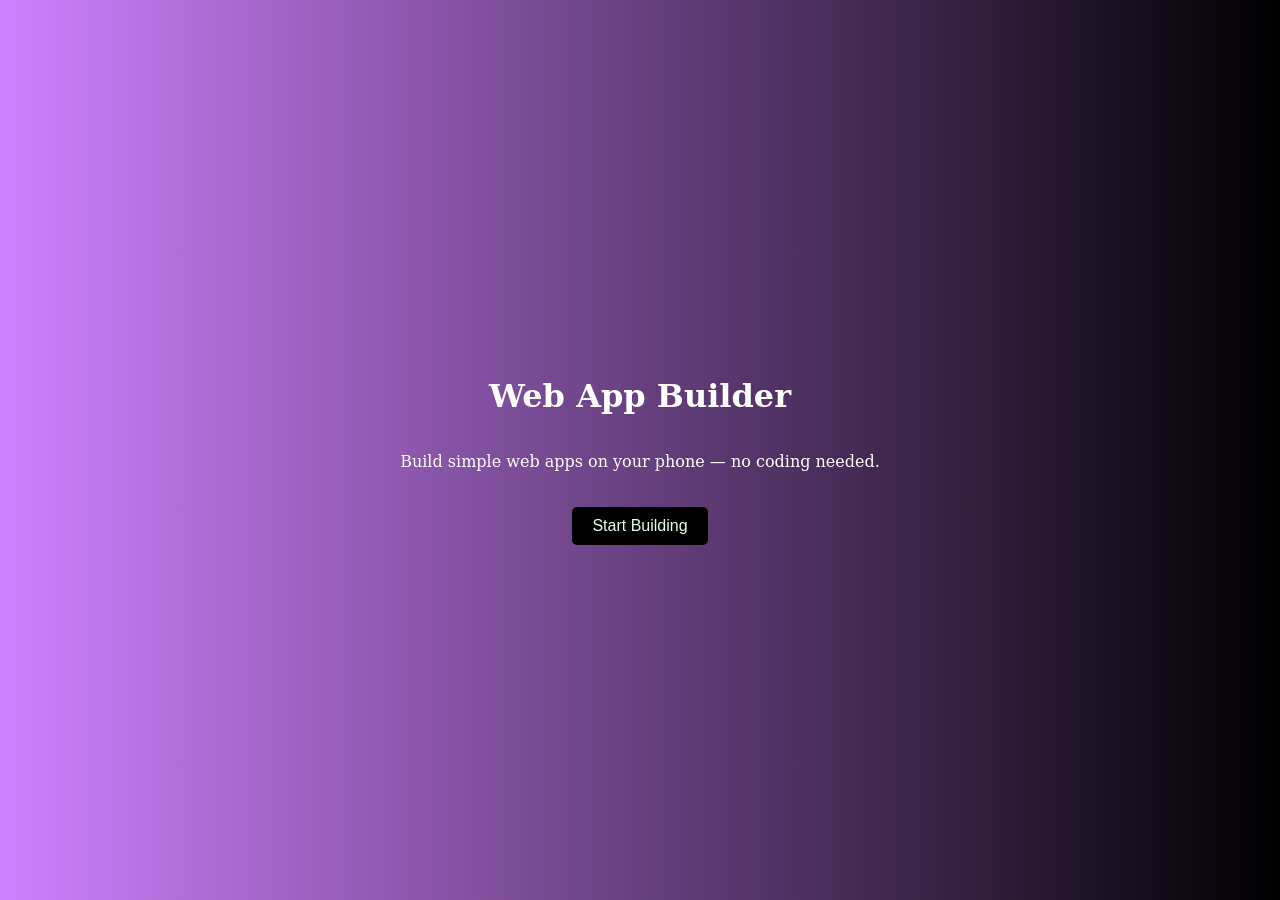
==== index.html @ 57819967 "Add files via upload" ====
<!DOCTYPE html>
<html lang="en">
<head>
  <meta charset="UTF-8" />
  <meta name="viewport" content="width=device-width, initial-scale=1.0"/>
  <title>Web App Builder</title>
  <style>
    body {
      font-family: 'serif';
      background: linear-gradient(to right, #cf80ff, #000000);
      margin: 0;
      height: 100vh;
      display: flex;
      justify-content: center;
      align-items: center;
      flex-direction: column;
      color: white;
      text-align: center;
    }
    button {
      padding: 10px 20px;
      font-size: 16px;
      margin-top: 20px;
      border: none;
      border-radius: 5px;
      background: black;
      color: #eaffea;
      cursor: pointer;
    }
  </style>
</head>
<body>
  <h1>Web App Builder</h1>
  <p>Build simple web apps on your phone — no coding needed.</p>
  <button onclick="window.location.href='main.html'">Start Building</button>
</body>
</html>
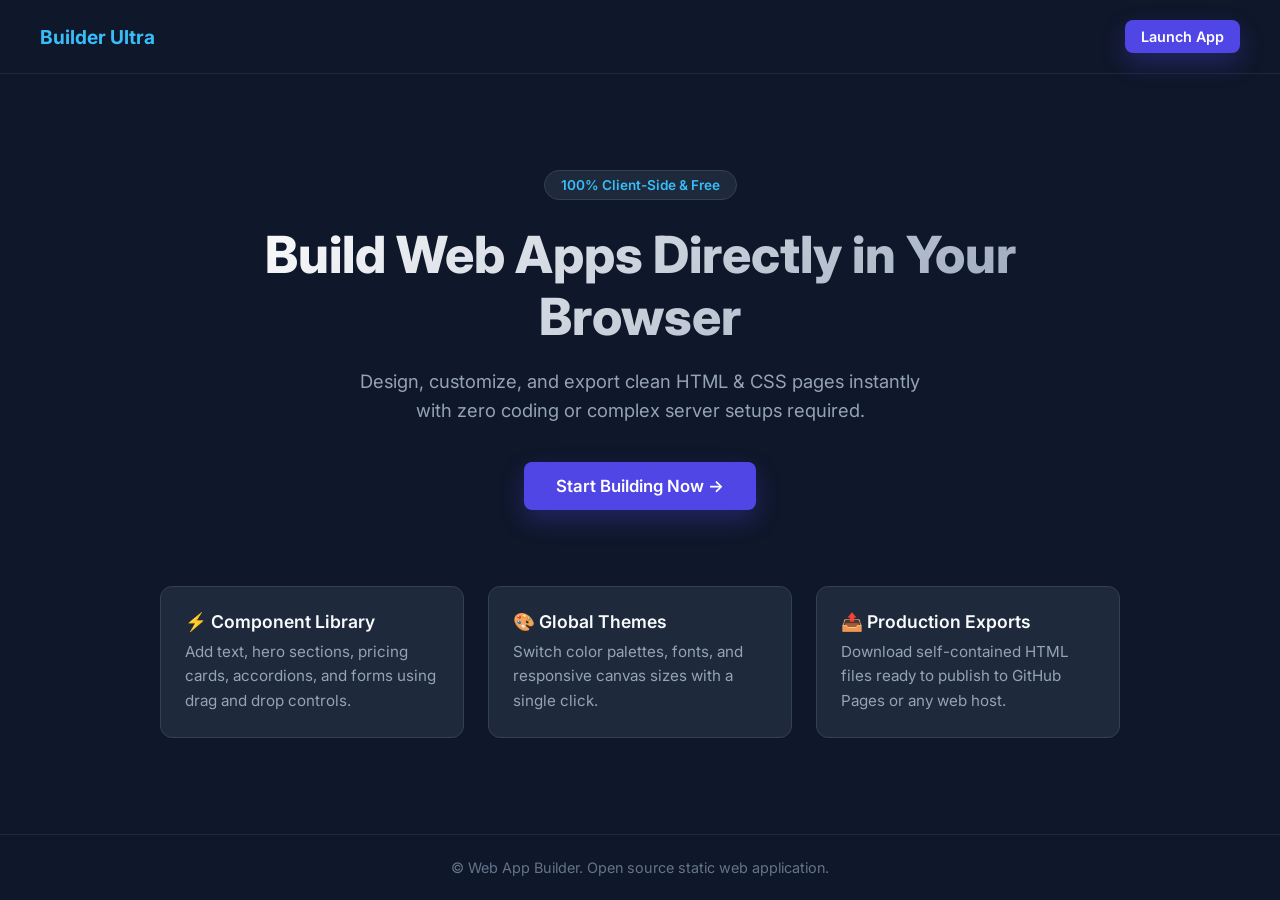
==== commit edd4945e: "Revamp index.html with new title and styles Updated the title and added meta tags for description an" ====
--- a/index.html
+++ b/index.html
@@ -3,35 +3,168 @@
 <head>
   <meta charset="UTF-8" />
   <meta name="viewport" content="width=device-width, initial-scale=1.0"/>
-  <title>Web App Builder</title>
+  <title>Simple Web App Builder | No-Code Web Design</title>
+  <meta name="description" content="Build, customize, and export responsive web apps directly in your browser with zero coding required.">
+  <link rel="manifest" href="manifest.json" />
+  <link rel="preconnect" href="https://fonts.googleapis.com" />
+  <link rel="preconnect" href="https://fonts.gstatic.com" crossorigin />
+  <link href="https://fonts.googleapis.com/css2?family=Inter:wght@400;500;600;700;800&display=swap" rel="stylesheet" />
   <style>
+    * {
+      box-sizing: border-box;
+      margin: 0;
+      padding: 0;
+    }
+
     body {
-      font-family: 'serif';
-      background: linear-gradient(to right, #cf80ff, #000000);
+      font-family: 'Inter', sans-serif;
+      background-color: #0f172a;
+      color: #f8fafc;
+      min-height: 100vh;
+      display: flex;
+      flex-direction: column;
+      justify-content: space-between;
+    }
+
+    header {
+      padding: 20px 40px;
+      display: flex;
+      justify-content: space-between;
+      align-items: center;
+      border-bottom: 1px solid #1e293b;
+    }
+
+    .logo {
+      font-weight: 700;
+      font-size: 1.2rem;
+      color: #38bdf8;
+    }
+
+    .hero {
+      max-width: 900px;
+      margin: 60px auto 40px auto;
+      text-align: center;
+      padding: 0 20px;
+    }
+
+    .badge {
+      display: inline-block;
+      padding: 6px 16px;
+      background: #1e293b;
+      color: #38bdf8;
+      border-radius: 999px;
+      font-size: 0.85rem;
+      font-weight: 600;
+      margin-bottom: 24px;
+      border: 1px solid #334155;
+    }
+
+    h1 {
+      font-size: 3.2rem;
+      font-weight: 800;
+      line-height: 1.2;
+      margin-bottom: 20px;
+      background: linear-gradient(135deg, #ffffff 0%, #94a3b8 100%);
+      -webkit-background-clip: text;
+      -webkit-text-fill-color: transparent;
+    }
+
+    p {
+      font-size: 1.15rem;
+      color: #94a3b8;
+      max-width: 600px;
+      margin: 0 auto 36px auto;
+      line-height: 1.6;
+    }
+
+    .cta-btn {
+      display: inline-block;
+      padding: 14px 32px;
+      font-size: 1.05rem;
+      font-weight: 600;
+      color: #ffffff;
+      background: #4f46e5;
+      border: none;
+      border-radius: 8px;
+      text-decoration: none;
+      transition: all 0.2s ease;
+      box-shadow: 0 10px 25px rgba(79, 70, 229, 0.3);
+    }
+
+    .cta-btn:hover {
+      background: #4338ca;
+      transform: translateY(-2px);
+    }
+
+    .features {
+      display: grid;
+      grid-template-columns: repeat(auto-fit, minmax(260px, 1fr));
+      gap: 24px;
+      max-width: 1000px;
+      margin: 0 auto 60px auto;
+      padding: 0 20px;
+    }
+
+    .feature-card {
+      background: #1e293b;
+      border: 1px solid #334155;
+      padding: 24px;
+      border-radius: 12px;
+      text-align: left;
+    }
+
+    .feature-card h3 {
+      font-size: 1.1rem;
+      font-weight: 600;
+      margin-bottom: 8px;
+      color: #f8fafc;
+    }
+
+    .feature-card p {
+      font-size: 0.95rem;
+      color: #94a3b8;
       margin: 0;
-      height: 100vh;
-      display: flex;
-      justify-content: center;
-      align-items: center;
-      flex-direction: column;
-      color: white;
+    }
+
+    footer {
       text-align: center;
-    }
-    button {
-      padding: 10px 20px;
-      font-size: 16px;
-      margin-top: 20px;
-      border: none;
-      border-radius: 5px;
-      background: black;
-      color: #eaffea;
-      cursor: pointer;
+      padding: 24px;
+      border-top: 1px solid #1e293b;
+      color: #64748b;
+      font-size: 0.9rem;
     }
   </style>
 </head>
 <body>
-  <h1>Web App Builder</h1>
-  <p>Build simple web apps on your phone — no coding needed.</p>
-  <button onclick="window.location.href='main.html'">Start Building</button>
+  <header>
+    <div class="logo">Builder Ultra</div>
+    <a href="main.html" class="cta-btn" style="padding: 8px 16px; font-size: 0.9rem;">Launch App</a>
+  </header>
+
+  <main class="hero">
+    <div class="badge">100% Client-Side & Free</div>
+    <h1>Build Web Apps Directly in Your Browser</h1>
+    <p>Design, customize, and export clean HTML & CSS pages instantly with zero coding or complex server setups required.</p>
+    <a href="main.html" class="cta-btn">Start Building Now →</a>
+  </main>
+
+  <section class="features">
+    <div class="feature-card">
+      <h3>⚡ Component Library</h3>
+      <p>Add text, hero sections, pricing cards, accordions, and forms using drag and drop controls.</p>
+    </div>
+    <div class="feature-card">
+      <h3>🎨 Global Themes</h3>
+      <p>Switch color palettes, fonts, and responsive canvas sizes with a single click.</p>
+    </div>
+    <div class="feature-card">
+      <h3>📤 Production Exports</h3>
+      <p>Download self-contained HTML files ready to publish to GitHub Pages or any web host.</p>
+    </div>
+  </section>
+
+  <footer>
+    &copy; Web App Builder. Open source static web application.
+  </footer>
 </body>
-</html>+</html>
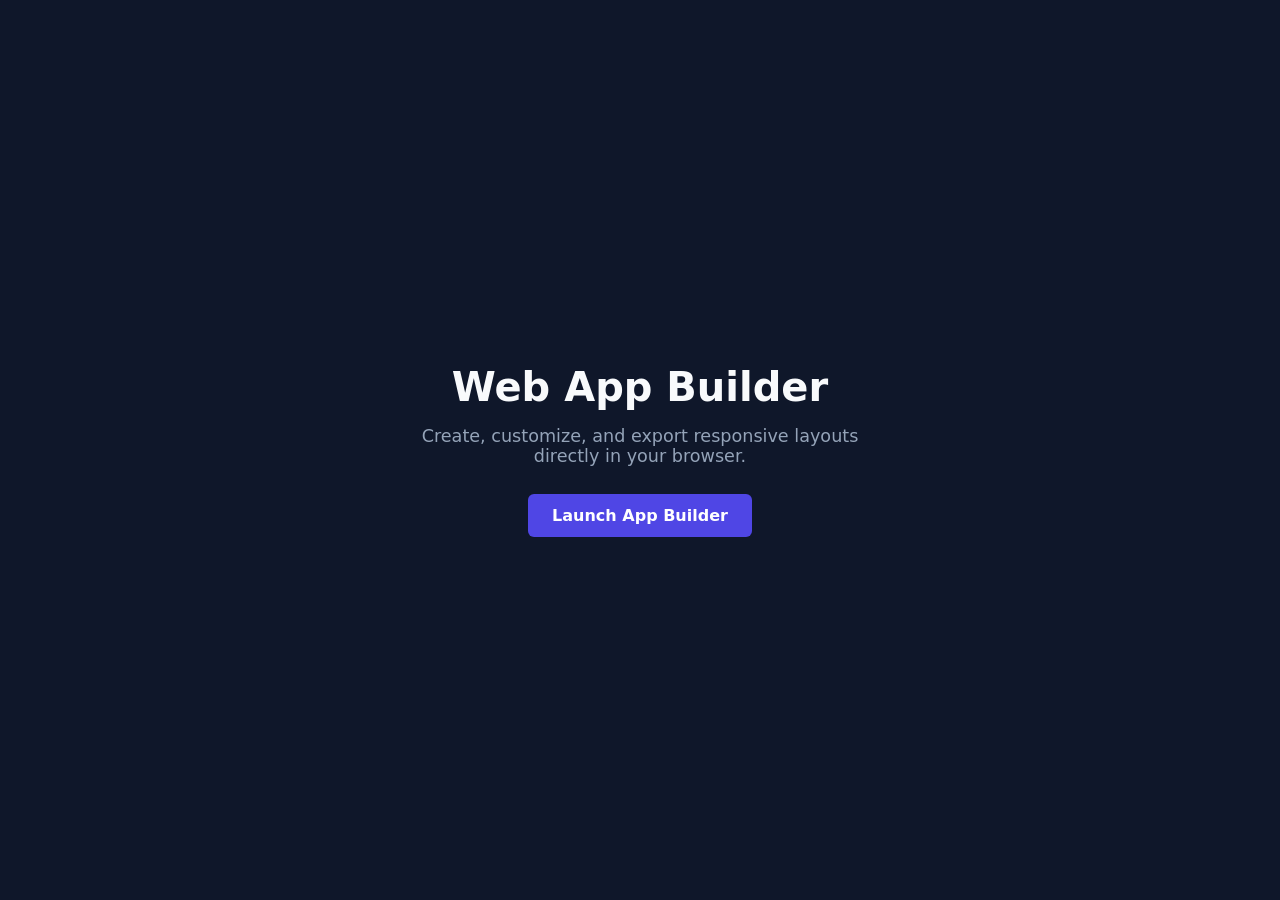
==== commit 61d5c1ba: "Revise title and main content in index.html Updated title and content in index.html for clarity." ====
--- a/index.html
+++ b/index.html
@@ -3,168 +3,37 @@
 <head>
   <meta charset="UTF-8" />
   <meta name="viewport" content="width=device-width, initial-scale=1.0"/>
-  <title>Simple Web App Builder | No-Code Web Design</title>
-  <meta name="description" content="Build, customize, and export responsive web apps directly in your browser with zero coding required.">
-  <link rel="manifest" href="manifest.json" />
-  <link rel="preconnect" href="https://fonts.googleapis.com" />
-  <link rel="preconnect" href="https://fonts.gstatic.com" crossorigin />
-  <link href="https://fonts.googleapis.com/css2?family=Inter:wght@400;500;600;700;800&display=swap" rel="stylesheet" />
+  <title>Simple Web App Builder</title>
   <style>
-    * {
-      box-sizing: border-box;
-      margin: 0;
-      padding: 0;
-    }
-
+    * { box-sizing: border-box; margin: 0; padding: 0; }
     body {
-      font-family: 'Inter', sans-serif;
+      font-family: system-ui, -apple-system, sans-serif;
       background-color: #0f172a;
       color: #f8fafc;
       min-height: 100vh;
       display: flex;
       flex-direction: column;
-      justify-content: space-between;
+      justify-content: center;
+      align-items: center;
+      text-align: center;
+      padding: 20px;
     }
-
-    header {
-      padding: 20px 40px;
-      display: flex;
-      justify-content: space-between;
-      align-items: center;
-      border-bottom: 1px solid #1e293b;
+    h1 { font-size: 2.5rem; margin-bottom: 16px; }
+    p { font-size: 1.1rem; color: #94a3b8; max-width: 500px; margin-bottom: 28px; }
+    a {
+      padding: 12px 24px;
+      background: #4f46e5;
+      color: #ffffff;
+      text-decoration: none;
+      border-radius: 6px;
+      font-weight: 600;
     }
-
-    .logo {
-      font-weight: 700;
-      font-size: 1.2rem;
-      color: #38bdf8;
-    }
-
-    .hero {
-      max-width: 900px;
-      margin: 60px auto 40px auto;
-      text-align: center;
-      padding: 0 20px;
-    }
-
-    .badge {
-      display: inline-block;
-      padding: 6px 16px;
-      background: #1e293b;
-      color: #38bdf8;
-      border-radius: 999px;
-      font-size: 0.85rem;
-      font-weight: 600;
-      margin-bottom: 24px;
-      border: 1px solid #334155;
-    }
-
-    h1 {
-      font-size: 3.2rem;
-      font-weight: 800;
-      line-height: 1.2;
-      margin-bottom: 20px;
-      background: linear-gradient(135deg, #ffffff 0%, #94a3b8 100%);
-      -webkit-background-clip: text;
-      -webkit-text-fill-color: transparent;
-    }
-
-    p {
-      font-size: 1.15rem;
-      color: #94a3b8;
-      max-width: 600px;
-      margin: 0 auto 36px auto;
-      line-height: 1.6;
-    }
-
-    .cta-btn {
-      display: inline-block;
-      padding: 14px 32px;
-      font-size: 1.05rem;
-      font-weight: 600;
-      color: #ffffff;
-      background: #4f46e5;
-      border: none;
-      border-radius: 8px;
-      text-decoration: none;
-      transition: all 0.2s ease;
-      box-shadow: 0 10px 25px rgba(79, 70, 229, 0.3);
-    }
-
-    .cta-btn:hover {
-      background: #4338ca;
-      transform: translateY(-2px);
-    }
-
-    .features {
-      display: grid;
-      grid-template-columns: repeat(auto-fit, minmax(260px, 1fr));
-      gap: 24px;
-      max-width: 1000px;
-      margin: 0 auto 60px auto;
-      padding: 0 20px;
-    }
-
-    .feature-card {
-      background: #1e293b;
-      border: 1px solid #334155;
-      padding: 24px;
-      border-radius: 12px;
-      text-align: left;
-    }
-
-    .feature-card h3 {
-      font-size: 1.1rem;
-      font-weight: 600;
-      margin-bottom: 8px;
-      color: #f8fafc;
-    }
-
-    .feature-card p {
-      font-size: 0.95rem;
-      color: #94a3b8;
-      margin: 0;
-    }
-
-    footer {
-      text-align: center;
-      padding: 24px;
-      border-top: 1px solid #1e293b;
-      color: #64748b;
-      font-size: 0.9rem;
-    }
+    a:hover { background: #4338ca; }
   </style>
 </head>
 <body>
-  <header>
-    <div class="logo">Builder Ultra</div>
-    <a href="main.html" class="cta-btn" style="padding: 8px 16px; font-size: 0.9rem;">Launch App</a>
-  </header>
-
-  <main class="hero">
-    <div class="badge">100% Client-Side & Free</div>
-    <h1>Build Web Apps Directly in Your Browser</h1>
-    <p>Design, customize, and export clean HTML & CSS pages instantly with zero coding or complex server setups required.</p>
-    <a href="main.html" class="cta-btn">Start Building Now →</a>
-  </main>
-
-  <section class="features">
-    <div class="feature-card">
-      <h3>⚡ Component Library</h3>
-      <p>Add text, hero sections, pricing cards, accordions, and forms using drag and drop controls.</p>
-    </div>
-    <div class="feature-card">
-      <h3>🎨 Global Themes</h3>
-      <p>Switch color palettes, fonts, and responsive canvas sizes with a single click.</p>
-    </div>
-    <div class="feature-card">
-      <h3>📤 Production Exports</h3>
-      <p>Download self-contained HTML files ready to publish to GitHub Pages or any web host.</p>
-    </div>
-  </section>
-
-  <footer>
-    &copy; Web App Builder. Open source static web application.
-  </footer>
+  <h1>Web App Builder</h1>
+  <p>Create, customize, and export responsive layouts directly in your browser.</p>
+  <a href="main.html">Launch App Builder</a>
 </body>
 </html>
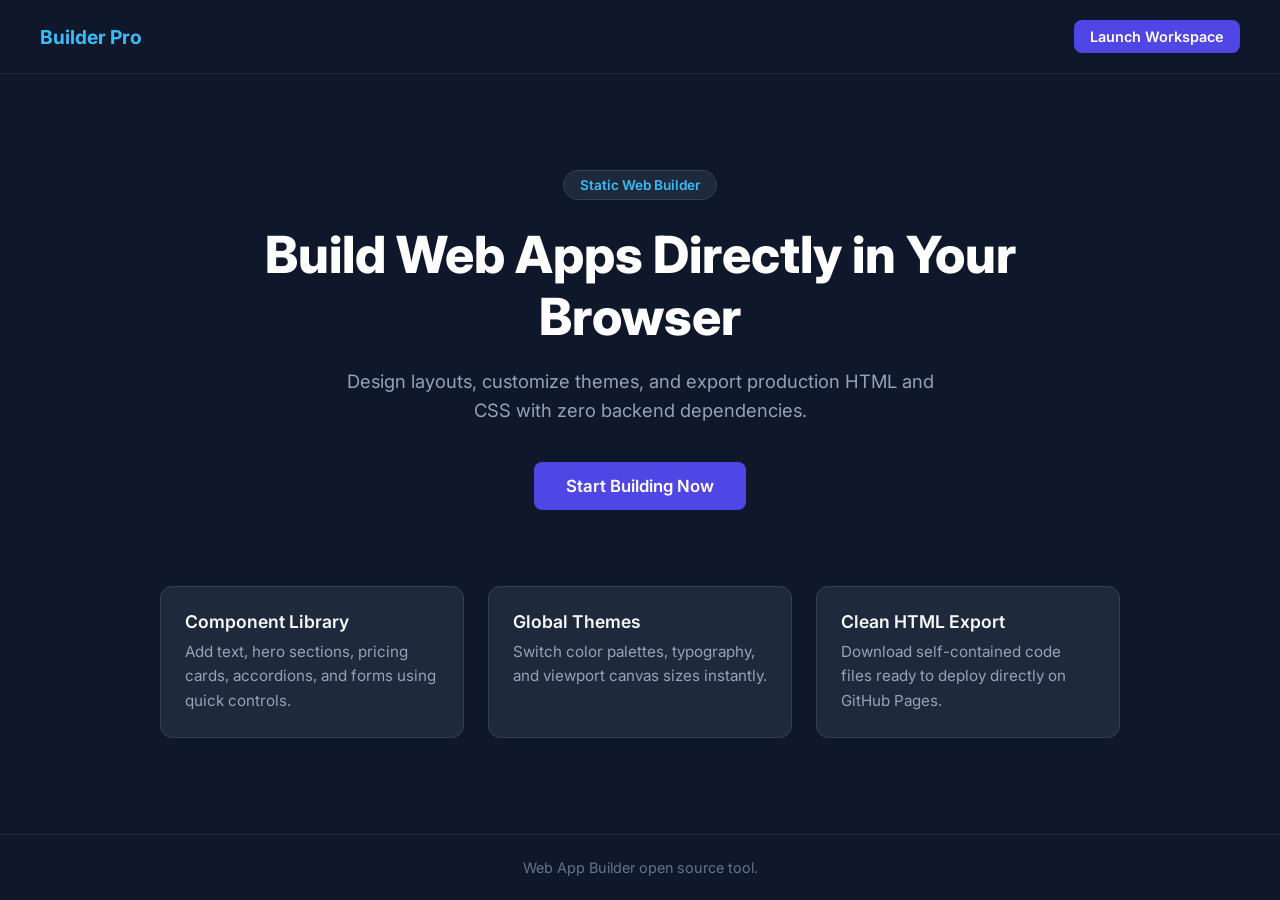
==== commit 2e4f2092: "Refactor index.html for improved layout and styling" ====
--- a/index.html
+++ b/index.html
@@ -4,36 +4,127 @@
   <meta charset="UTF-8" />
   <meta name="viewport" content="width=device-width, initial-scale=1.0"/>
   <title>Simple Web App Builder</title>
+  <link rel="manifest" href="manifest.json" />
+  <link rel="preconnect" href="https://fonts.googleapis.com" />
+  <link rel="preconnect" href="https://fonts.gstatic.com" crossorigin />
+  <link href="https://fonts.googleapis.com/css2?family=Inter:wght@400;600;700;800&display=swap" rel="stylesheet" />
   <style>
     * { box-sizing: border-box; margin: 0; padding: 0; }
     body {
-      font-family: system-ui, -apple-system, sans-serif;
+      font-family: 'Inter', sans-serif;
       background-color: #0f172a;
       color: #f8fafc;
       min-height: 100vh;
       display: flex;
       flex-direction: column;
-      justify-content: center;
+      justify-content: space-between;
+    }
+    header {
+      padding: 20px 40px;
+      display: flex;
+      justify-content: space-between;
       align-items: center;
+      border-bottom: 1px solid #1e293b;
+    }
+    .logo { font-weight: 700; font-size: 1.2rem; color: #38bdf8; }
+    .hero {
+      max-width: 900px;
+      margin: 60px auto 40px auto;
       text-align: center;
-      padding: 20px;
+      padding: 0 20px;
     }
-    h1 { font-size: 2.5rem; margin-bottom: 16px; }
-    p { font-size: 1.1rem; color: #94a3b8; max-width: 500px; margin-bottom: 28px; }
-    a {
-      padding: 12px 24px;
+    .badge {
+      display: inline-block;
+      padding: 6px 16px;
+      background: #1e293b;
+      color: #38bdf8;
+      border-radius: 999px;
+      font-size: 0.85rem;
+      font-weight: 600;
+      margin-bottom: 24px;
+      border: 1px solid #334155;
+    }
+    h1 {
+      font-size: 3.2rem;
+      font-weight: 800;
+      line-height: 1.2;
+      margin-bottom: 20px;
+      color: #ffffff;
+    }
+    p {
+      font-size: 1.15rem;
+      color: #94a3b8;
+      max-width: 600px;
+      margin: 0 auto 36px auto;
+      line-height: 1.6;
+    }
+    .cta-btn {
+      display: inline-block;
+      padding: 14px 32px;
+      font-size: 1.05rem;
+      font-weight: 600;
+      color: #ffffff;
       background: #4f46e5;
-      color: #ffffff;
+      border-radius: 8px;
       text-decoration: none;
-      border-radius: 6px;
-      font-weight: 600;
     }
-    a:hover { background: #4338ca; }
+    .cta-btn:hover { background: #4338ca; }
+    .features {
+      display: grid;
+      grid-template-columns: repeat(auto-fit, minmax(260px, 1fr));
+      gap: 24px;
+      max-width: 1000px;
+      margin: 0 auto 60px auto;
+      padding: 0 20px;
+    }
+    .feature-card {
+      background: #1e293b;
+      border: 1px solid #334155;
+      padding: 24px;
+      border-radius: 12px;
+      text-align: left;
+    }
+    .feature-card h3 { font-size: 1.1rem; font-weight: 600; margin-bottom: 8px; color: #f8fafc; }
+    .feature-card p { font-size: 0.95rem; color: #94a3b8; margin: 0; }
+    footer {
+      text-align: center;
+      padding: 24px;
+      border-top: 1px solid #1e293b;
+      color: #64748b;
+      font-size: 0.9rem;
+    }
   </style>
 </head>
 <body>
-  <h1>Web App Builder</h1>
-  <p>Create, customize, and export responsive layouts directly in your browser.</p>
-  <a href="main.html">Launch App Builder</a>
+  <header>
+    <div class="logo">Builder Pro</div>
+    <a href="main.html" class="cta-btn" style="padding: 8px 16px; font-size: 0.9rem;">Launch Workspace</a>
+  </header>
+
+  <main class="hero">
+    <div class="badge">Static Web Builder</div>
+    <h1>Build Web Apps Directly in Your Browser</h1>
+    <p>Design layouts, customize themes, and export production HTML and CSS with zero backend dependencies.</p>
+    <a href="main.html" class="cta-btn">Start Building Now</a>
+  </main>
+
+  <section class="features">
+    <div class="feature-card">
+      <h3>Component Library</h3>
+      <p>Add text, hero sections, pricing cards, accordions, and forms using quick controls.</p>
+    </div>
+    <div class="feature-card">
+      <h3>Global Themes</h3>
+      <p>Switch color palettes, typography, and viewport canvas sizes instantly.</p>
+    </div>
+    <div class="feature-card">
+      <h3>Clean HTML Export</h3>
+      <p>Download self-contained code files ready to deploy directly on GitHub Pages.</p>
+    </div>
+  </section>
+
+  <footer>
+    Web App Builder open source tool.
+  </footer>
 </body>
 </html>
